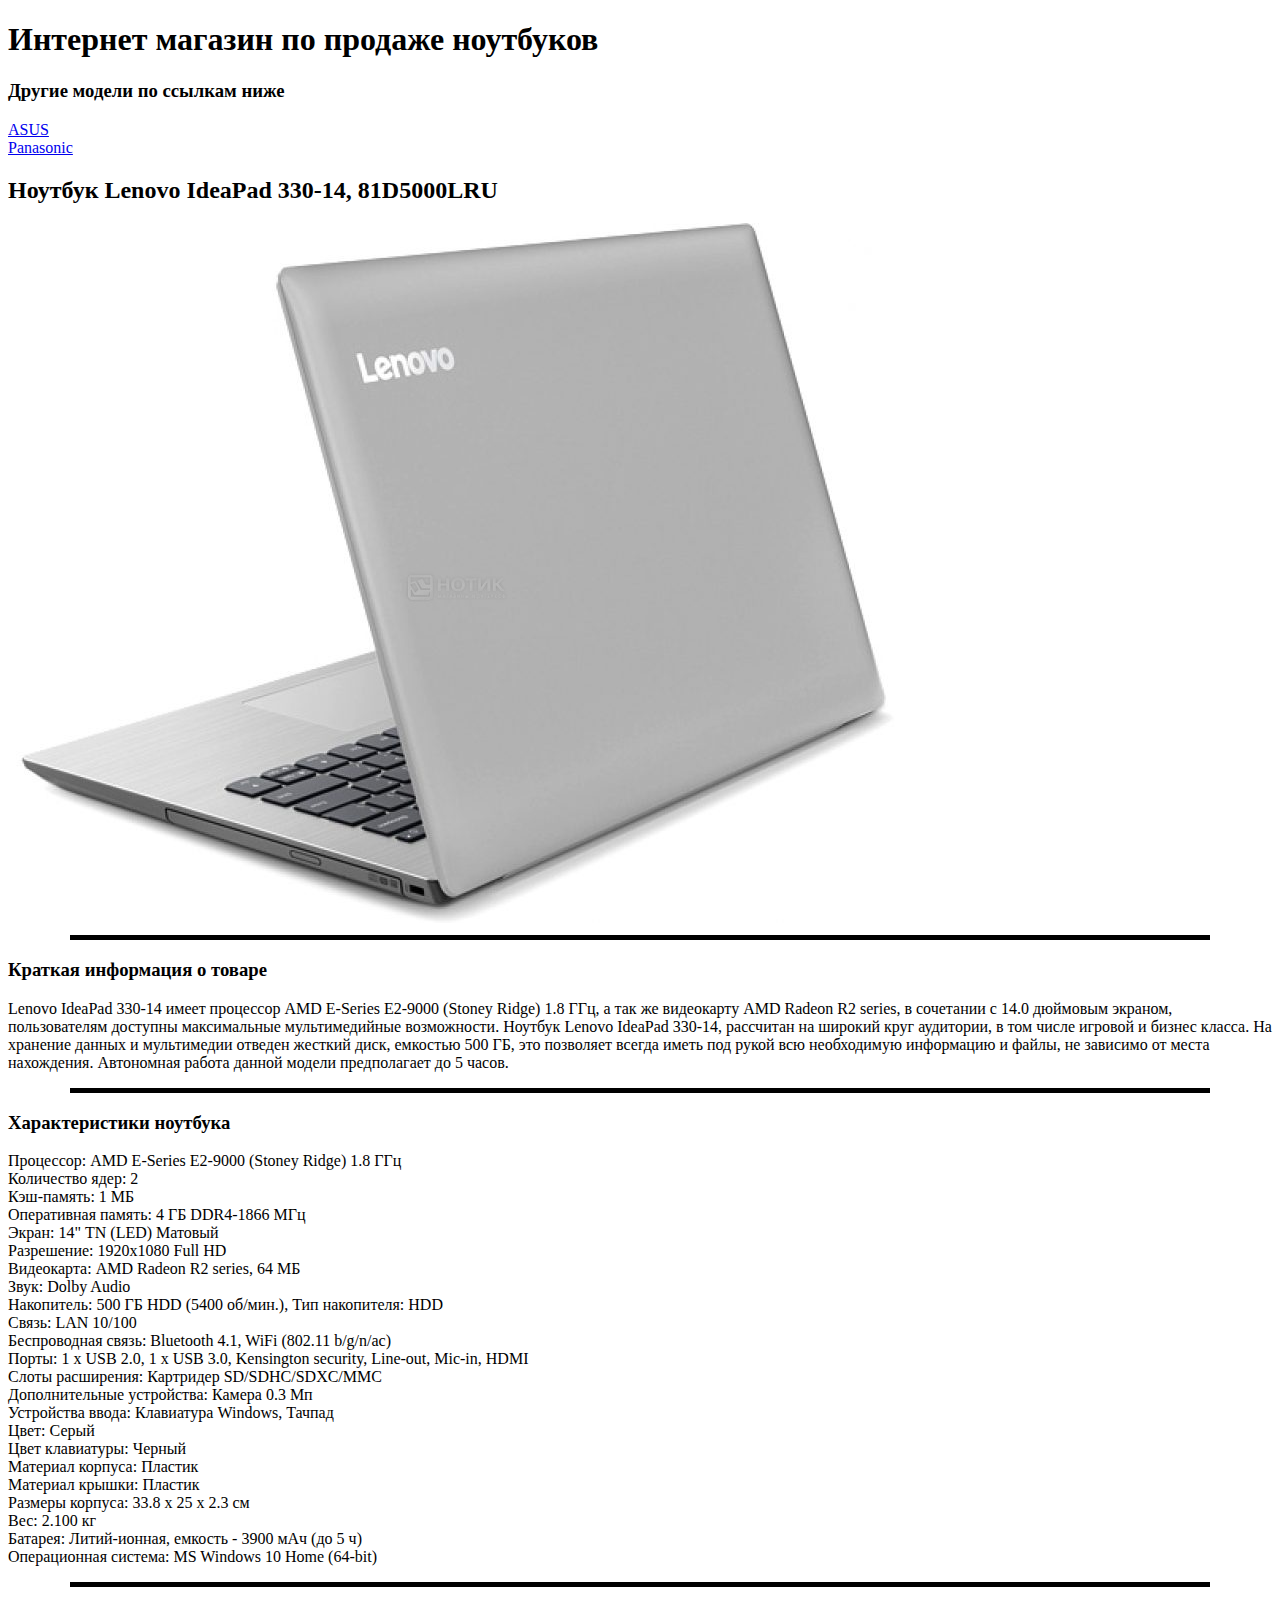
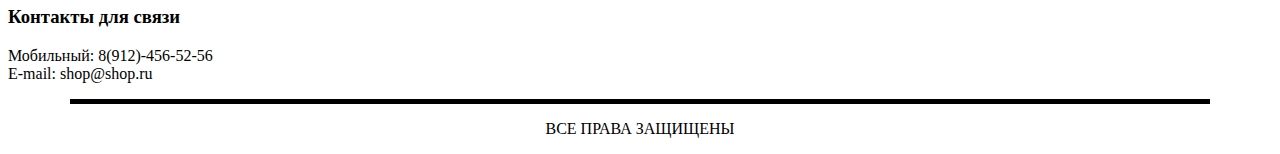
==== HTML_CSS_Interactive_Course/index.html @ 85568ec5 "Merge pull request #11 from fred-13/HCIC-1" ====
<!DOCTYPE html>
<html>
<head>
	<meta charset="UTF-8">
	<title>Интернет магазин</title>
</head>
<body>
	<h1>Интернет магазин по продаже ноутбуков</h1>
	<h3>Другие модели по ссылкам ниже</h3>
	<a href="asus.html">ASUS</a><br>
	<a href="panasonic.html">Panasonic</a>
	<h2>Ноутбук Lenovo IdeaPad 330-14, 81D5000LRU</h2>
	<img src="images/lenovo.jpg" alt="Lenovo IdeaPad 330-14, 81D5000LRU">
	<hr align="center" width="90%" size="5" color="black" />
	<h3>Краткая информация о товаре</h3>
	<p>Lenovo IdeaPad 330-14 имеет процессор AMD E-Series E2-9000 (Stoney Ridge) 1.8 ГГц, а так же видеокарту AMD Radeon R2 series, в сочетании с 14.0 дюймовым экраном, пользователям доступны максимальные мультимедийные возможности. Ноутбук Lenovo IdeaPad 330-14, рассчитан на широкий круг аудитории, в том числе игровой и бизнес класса. На хранение данных и мультимедии отведен жесткий диск, емкостью 500 ГБ, это позволяет всегда иметь под рукой всю необходимую информацию и файлы, не зависимо от места нахождения. Автономная работа данной модели предполагает до 5 часов.</p>
	<hr align="center" width="90%" size="5" color="black" />
	<h3>Характеристики ноутбука</h3>
	<p>Процессор: AMD E-Series E2-9000 (Stoney Ridge) 1.8 ГГц <br>
	Количество ядер: 2 <br>
	Кэш-память: 1 МБ <br>
	Оперативная память: 4 ГБ DDR4-1866 МГц<br>
	Экран:	14" TN (LED) Матовый <br>
	Разрешение: 1920x1080 Full HD <br>
	Видеокарта: AMD Radeon R2 series, 64 МБ  <br>
	Звук: Dolby Audio <br>
	Накопитель: 500 ГБ HDD (5400 об/мин.), Тип накопителя: HDD <br>
	Связь: LAN 10/100 <br>
	Беспроводная связь:	Bluetooth 4.1, WiFi (802.11 b/g/n/ac) <br>
	Порты: 1 x USB 2.0, 1 x USB 3.0, Kensington security, Line-out, Mic-in, HDMI <br>
	Слоты расширения: Картридер SD/SDHC/SDXC/MMC <br>
	Дополнительные устройства: Камера 0.3 Мп <br>
	Устройства ввода: Клавиатура Windows, Тачпад <br>
	Цвет:	Серый  <br>
	Цвет клавиатуры:	Черный <br>
	Материал корпуса: Пластик <br>
	Материал крышки: Пластик <br>
	Размеры корпуса:	33.8 x 25 x 2.3 см <br>
	Вес: 2.100 кг <br>
	Батарея: Литий-ионная, емкость - 3900 мАч (до 5 ч) <br>
	Операционная система: MS Windows 10 Home (64-bit)</p>
	<hr align="center" width="90%" size="5" color="black" />
	<h3>Контакты для связи</h3>
	<p>Мобильный: 8(912)-456-52-56 <br>
	E-mail: shop@shop.ru</p>
	<hr align="center" width="90%" size="5" color="black" />
	<p align="center">ВСЕ ПРАВА ЗАЩИЩЕНЫ</p>

</body>
</html>
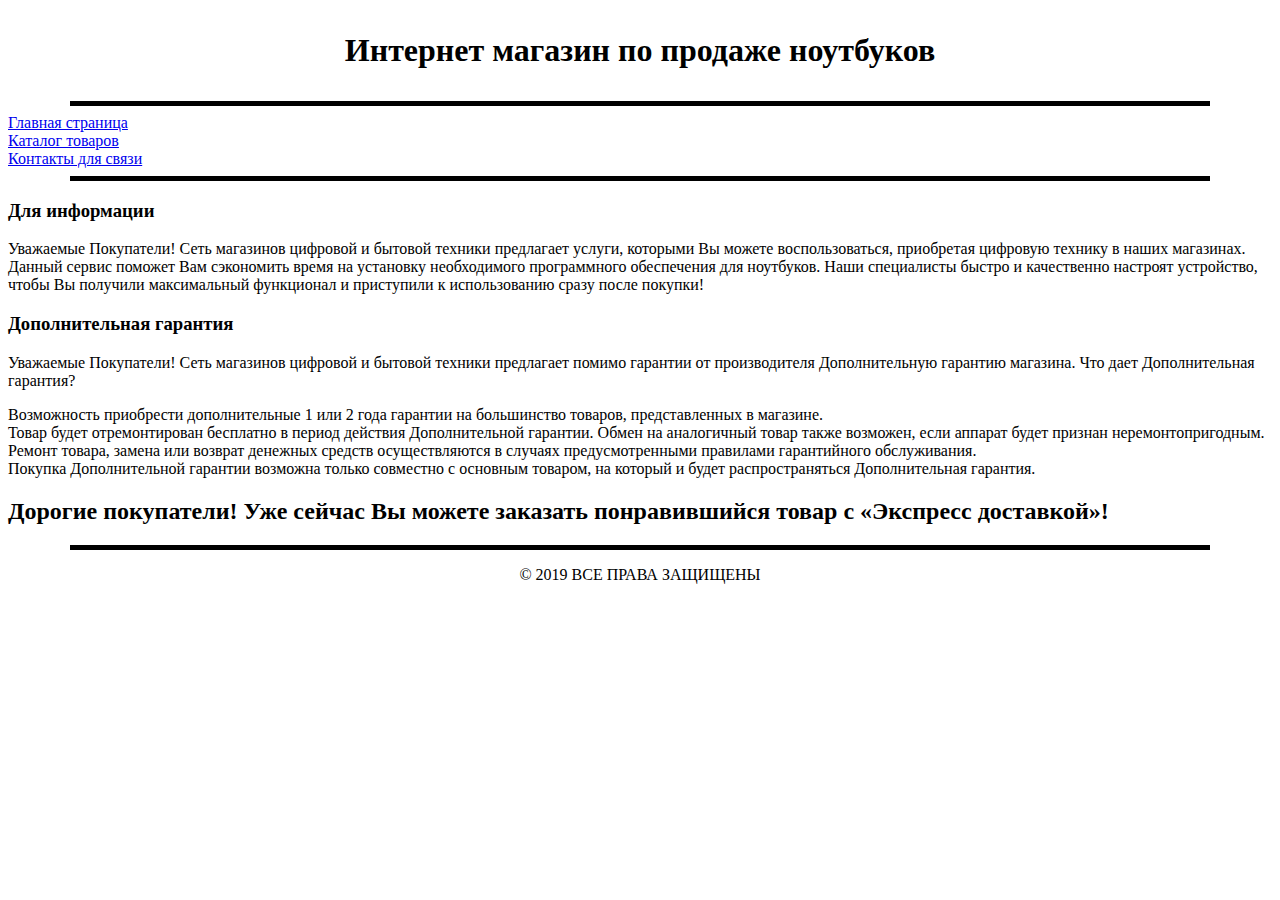
==== commit b8f04e65: "HCIC-2" ====
--- a/HTML_CSS_Interactive_Course/index.html
+++ b/HTML_CSS_Interactive_Course/index.html
@@ -1,50 +1,31 @@
 <!DOCTYPE html>
-<html>
+<html lang="en">
 <head>
 	<meta charset="UTF-8">
-	<title>Интернет магазин</title>
+	<title>Главная Страница сайта</title>
 </head>
 <body>
-	<h1>Интернет магазин по продаже ноутбуков</h1>
-	<h3>Другие модели по ссылкам ниже</h3>
-	<a href="asus.html">ASUS</a><br>
-	<a href="panasonic.html">Panasonic</a>
-	<h2>Ноутбук Lenovo IdeaPad 330-14, 81D5000LRU</h2>
-	<img src="images/lenovo.jpg" alt="Lenovo IdeaPad 330-14, 81D5000LRU">
+
+	<h1><p align="center">Интернет магазин по продаже ноутбуков</p></h1>
 	<hr align="center" width="90%" size="5" color="black" />
-	<h3>Краткая информация о товаре</h3>
-	<p>Lenovo IdeaPad 330-14 имеет процессор AMD E-Series E2-9000 (Stoney Ridge) 1.8 ГГц, а так же видеокарту AMD Radeon R2 series, в сочетании с 14.0 дюймовым экраном, пользователям доступны максимальные мультимедийные возможности. Ноутбук Lenovo IdeaPad 330-14, рассчитан на широкий круг аудитории, в том числе игровой и бизнес класса. На хранение данных и мультимедии отведен жесткий диск, емкостью 500 ГБ, это позволяет всегда иметь под рукой всю необходимую информацию и файлы, не зависимо от места нахождения. Автономная работа данной модели предполагает до 5 часов.</p>
+	<li><a href="index.html">Главная страница</a></li>
+	<li><a href="catalog/catalog.html">Каталог товаров</a></li>
+	<li><a href="contacty/contacty.html">Контакты для связи</a></li>
 	<hr align="center" width="90%" size="5" color="black" />
-	<h3>Характеристики ноутбука</h3>
-	<p>Процессор: AMD E-Series E2-9000 (Stoney Ridge) 1.8 ГГц <br>
-	Количество ядер: 2 <br>
-	Кэш-память: 1 МБ <br>
-	Оперативная память: 4 ГБ DDR4-1866 МГц<br>
-	Экран:	14" TN (LED) Матовый <br>
-	Разрешение: 1920x1080 Full HD <br>
-	Видеокарта: AMD Radeon R2 series, 64 МБ  <br>
-	Звук: Dolby Audio <br>
-	Накопитель: 500 ГБ HDD (5400 об/мин.), Тип накопителя: HDD <br>
-	Связь: LAN 10/100 <br>
-	Беспроводная связь:	Bluetooth 4.1, WiFi (802.11 b/g/n/ac) <br>
-	Порты: 1 x USB 2.0, 1 x USB 3.0, Kensington security, Line-out, Mic-in, HDMI <br>
-	Слоты расширения: Картридер SD/SDHC/SDXC/MMC <br>
-	Дополнительные устройства: Камера 0.3 Мп <br>
-	Устройства ввода: Клавиатура Windows, Тачпад <br>
-	Цвет:	Серый  <br>
-	Цвет клавиатуры:	Черный <br>
-	Материал корпуса: Пластик <br>
-	Материал крышки: Пластик <br>
-	Размеры корпуса:	33.8 x 25 x 2.3 см <br>
-	Вес: 2.100 кг <br>
-	Батарея: Литий-ионная, емкость - 3900 мАч (до 5 ч) <br>
-	Операционная система: MS Windows 10 Home (64-bit)</p>
+	<h3>Для информации</h3>
+	<p>Уважаемые Покупатели! Сеть магазинов цифровой и бытовой техники предлагает услуги, которыми Вы можете воспользоваться, приобретая цифровую технику в наших магазинах. Данный сервис поможет Вам сэкономить время на установку необходимого программного обеспечения для ноутбуков. Наши специалисты быстро и качественно настроят устройство, чтобы Вы получили максимальный функционал и приступили к использованию сразу после покупки!</p>
+	<h3>Дополнительная гарантия</h3>
+	<p>Уважаемые Покупатели! Сеть магазинов цифровой и бытовой техники предлагает помимо гарантии от производителя Дополнительную гарантию магазина.
+
+	Что дает Дополнительная гарантия?
+
+	<li>Возможность приобрести дополнительные 1 или 2 года гарантии на большинство товаров, представленных в магазине.</li>
+	<li>Товар будет отремонтирован бесплатно в период действия Дополнительной гарантии. Обмен на аналогичный товар также возможен, если аппарат будет признан неремонтопригодным. Ремонт товара, замена или возврат денежных средств осуществляются в случаях предусмотренными правилами гарантийного обслуживания.</li>
+	<li>Покупка Дополнительной гарантии возможна только совместно с основным товаром, на который и будет распространяться Дополнительная гарантия.</li></p>
+	<h2>Дорогие покупатели! Уже сейчас Вы можете заказать понравившийся товар с «Экспресс доставкой»!</h2>
+
 	<hr align="center" width="90%" size="5" color="black" />
-	<h3>Контакты для связи</h3>
-	<p>Мобильный: 8(912)-456-52-56 <br>
-	E-mail: shop@shop.ru</p>
-	<hr align="center" width="90%" size="5" color="black" />
-	<p align="center">ВСЕ ПРАВА ЗАЩИЩЕНЫ</p>
+	<p align="center">© 2019 ВСЕ ПРАВА ЗАЩИЩЕНЫ</p>
 
 </body>
 </html>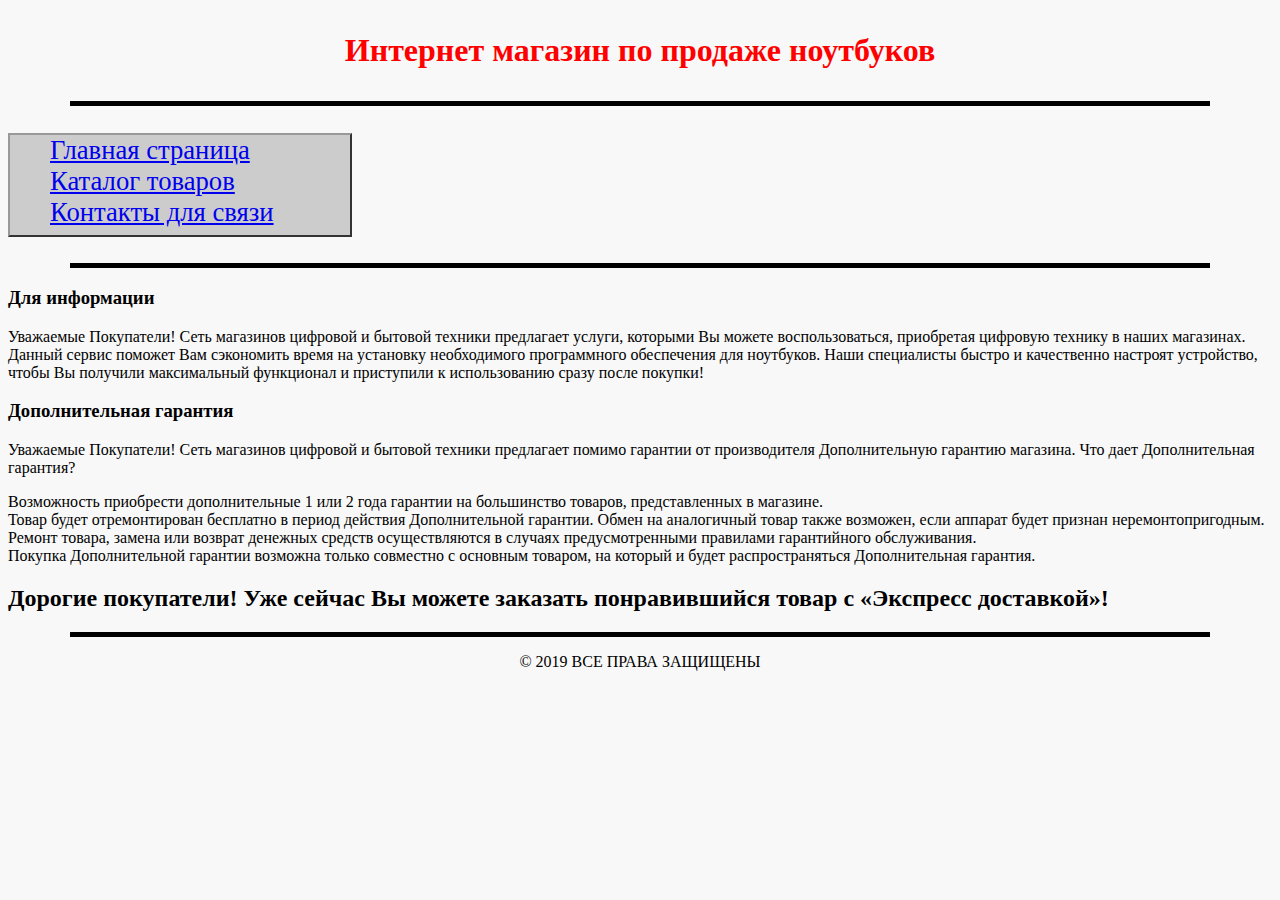
==== commit dd3b1479: "HCIC-3" ====
--- a/HTML_CSS_Interactive_Course/index.html
+++ b/HTML_CSS_Interactive_Course/index.html
@@ -3,14 +3,17 @@
 <head>
 	<meta charset="UTF-8">
 	<title>Главная Страница сайта</title>
+	<link rel="stylesheet" href="style.css">
 </head>
 <body>
 
 	<h1><p align="center">Интернет магазин по продаже ноутбуков</p></h1>
 	<hr align="center" width="90%" size="5" color="black" />
-	<li><a href="index.html">Главная страница</a></li>
-	<li><a href="catalog/catalog.html">Каталог товаров</a></li>
-	<li><a href="contacty/contacty.html">Контакты для связи</a></li>
+	<ul class="menu">
+		<a href="index.html">Главная страница</a><br>
+		<a href="catalog/catalog.html">Каталог товаров</a><br>
+		<a href="contacty/contacty.html">Контакты для связи</a>
+	</ul>
 	<hr align="center" width="90%" size="5" color="black" />
 	<h3>Для информации</h3>
 	<p>Уважаемые Покупатели! Сеть магазинов цифровой и бытовой техники предлагает услуги, которыми Вы можете воспользоваться, приобретая цифровую технику в наших магазинах. Данный сервис поможет Вам сэкономить время на установку необходимого программного обеспечения для ноутбуков. Наши специалисты быстро и качественно настроят устройство, чтобы Вы получили максимальный функционал и приступили к использованию сразу после покупки!</p>
--- a/HTML_CSS_Interactive_Course/style.css
+++ b/HTML_CSS_Interactive_Course/style.css
@@ -0,0 +1,43 @@
+body {
+  background-color: #f8f8f8;
+}
+
+.menu {
+  font-size: 20pt; 
+  color: red; 
+  background: white;
+  left: 50%; top: 50%; 
+  width: 300px;  height: 100px; 
+  background-color: #ccc; 
+  border-left: 2px solid #999; border-top: 2px solid #999; 
+  border-right: 2px solid #333; border-bottom: 2px solid #333; 
+}
+
+h1 {
+	color: red;
+}
+
+.kratkoe {
+	color: red;
+	font-size: 14px;
+	font-style: italic;
+	line-height: 16px;
+}
+
+.podrobnoe {
+	color: #484343;
+	font-size: 16px;
+	font-weight: 400;
+	line-height: 24px;
+	text-align: left;
+}
+
+.spisok {
+	color: blue;
+	font-size: 30px;
+}
+
+.dlya_svyzy {
+	color: green;
+	font-size: 24px;
+}
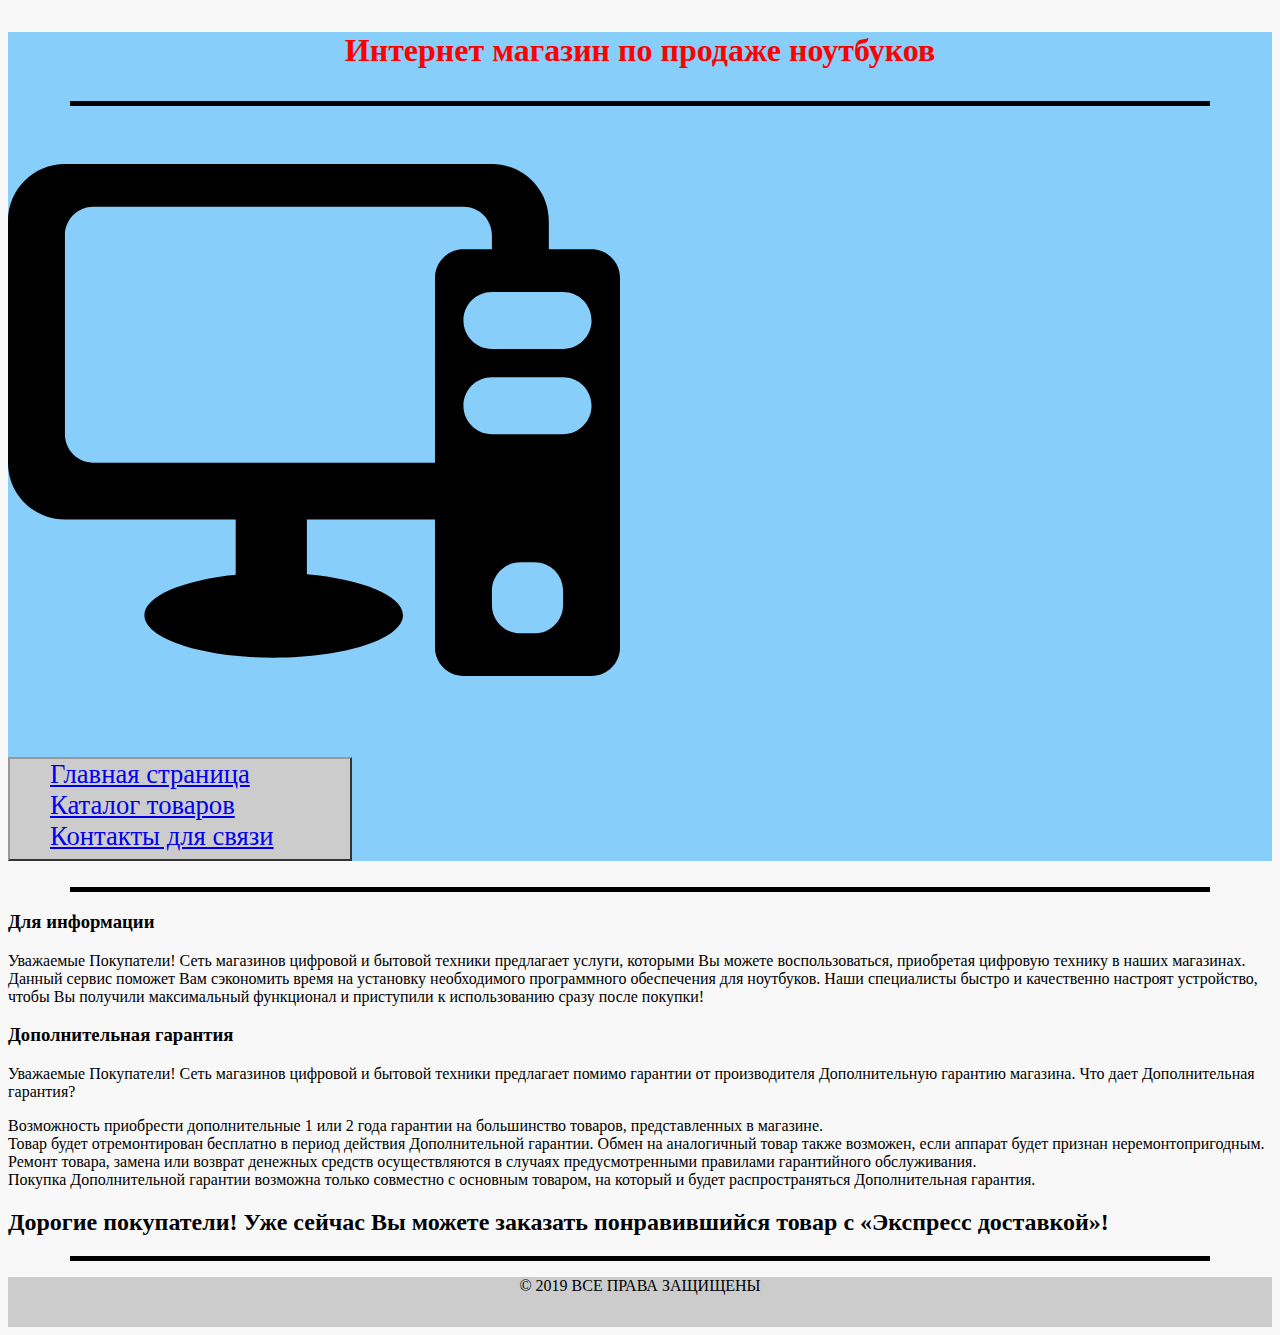
==== commit 0a6cba9f: "HCIC-4" ====
--- a/HTML_CSS_Interactive_Course/index.html
+++ b/HTML_CSS_Interactive_Course/index.html
@@ -7,13 +7,16 @@
 </head>
 <body>
 
-	<h1><p align="center">Интернет магазин по продаже ноутбуков</p></h1>
-	<hr align="center" width="90%" size="5" color="black" />
-	<ul class="menu">
-		<a href="index.html">Главная страница</a><br>
-		<a href="catalog/catalog.html">Каталог товаров</a><br>
-		<a href="contacty/contacty.html">Контакты для связи</a>
-	</ul>
+	<div class="header" >
+		<h1><p align="center">Интернет магазин по продаже ноутбуков</p></h1>
+		<hr align="center" width="90%" size="5" color="black" />
+		<img src="pc.svg" alt="Logo of Site">
+		<ul class="menu">
+			<a href="index.html">Главная страница</a><br>
+			<a href="catalog/catalog.html">Каталог товаров</a><br>
+			<a href="contacty/contacty.html">Контакты для связи</a>
+		</ul>
+	</div>
 	<hr align="center" width="90%" size="5" color="black" />
 	<h3>Для информации</h3>
 	<p>Уважаемые Покупатели! Сеть магазинов цифровой и бытовой техники предлагает услуги, которыми Вы можете воспользоваться, приобретая цифровую технику в наших магазинах. Данный сервис поможет Вам сэкономить время на установку необходимого программного обеспечения для ноутбуков. Наши специалисты быстро и качественно настроят устройство, чтобы Вы получили максимальный функционал и приступили к использованию сразу после покупки!</p>
@@ -28,7 +31,9 @@
 	<h2>Дорогие покупатели! Уже сейчас Вы можете заказать понравившийся товар с «Экспресс доставкой»!</h2>
 
 	<hr align="center" width="90%" size="5" color="black" />
-	<p align="center">© 2019 ВСЕ ПРАВА ЗАЩИЩЕНЫ</p>
+	<div class="footer" >
+		<p align="center">© 2019 ВСЕ ПРАВА ЗАЩИЩЕНЫ</p>
+	</div>
 
 </body>
 </html>--- a/HTML_CSS_Interactive_Course/style.css
+++ b/HTML_CSS_Interactive_Course/style.css
@@ -11,6 +11,10 @@
   background-color: #ccc; 
   border-left: 2px solid #999; border-top: 2px solid #999; 
   border-right: 2px solid #333; border-bottom: 2px solid #333; 
+}
+
+.menu a:hover {
+	color: red;
 }
 
 h1 {
@@ -41,3 +45,33 @@
 	color: green;
 	font-size: 24px;
 }
+
+.header {
+	display: block;
+	background: #87CEFA;
+}
+
+.footer {
+	background: #ccc;
+	height: 50px;
+}
+
+.product_img {
+	display: block;
+	margin: 0 auto;
+	outline: 7px solid #FFCC66;
+	width: 500px;
+}
+
+.product_img:hover {
+	outline: none;
+}
+
+.table_tovar {
+	border: 4px solid #000;
+	font-size: 24px;
+}
+
+.table_tovar td {
+	border: 1px solid #000;
+}
